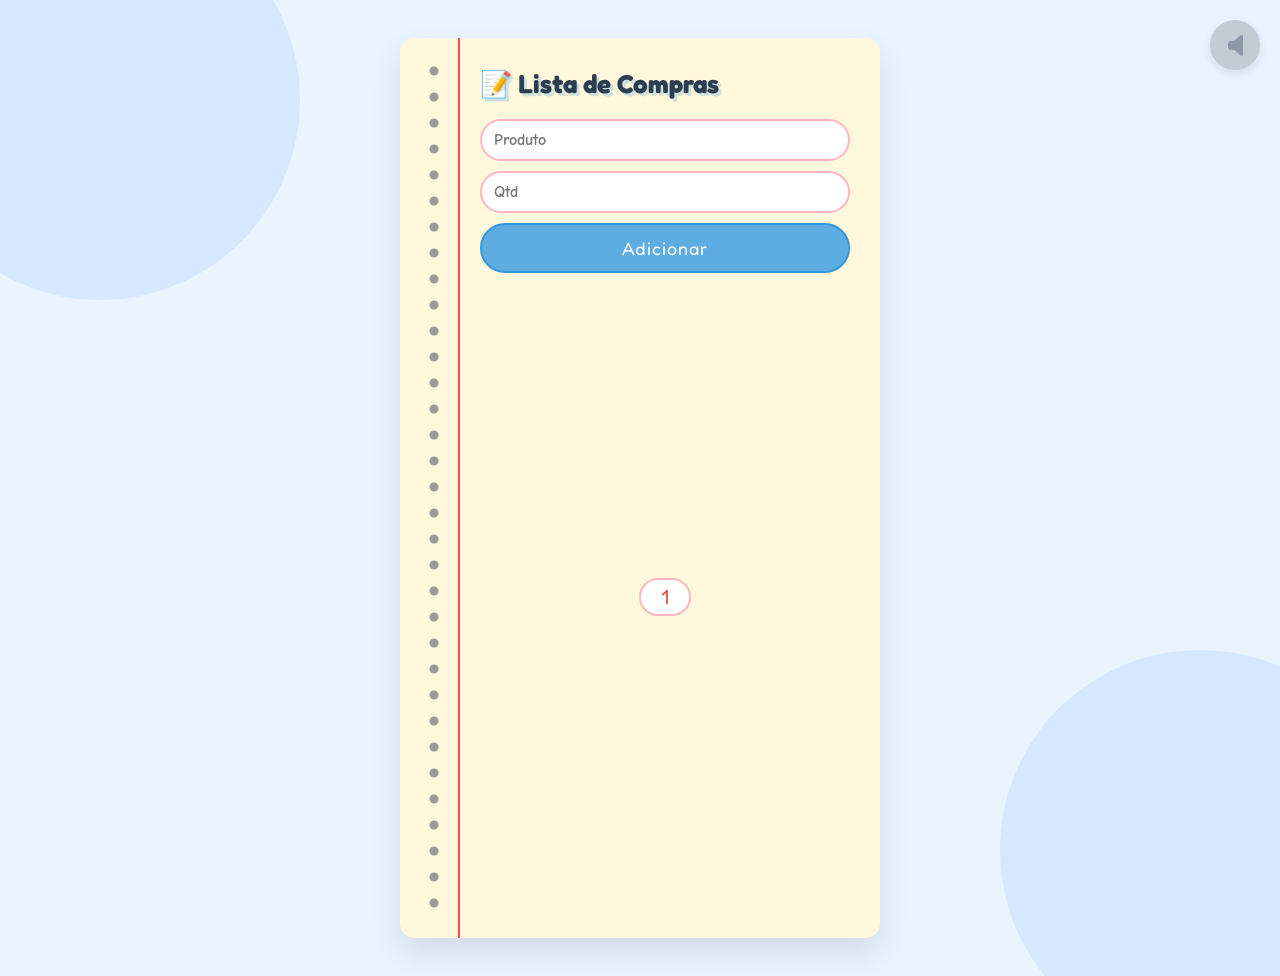
==== index.html @ d122a4f8 "adicionando musica a pagina e colocando um bloqueio nas animações, para somente o item selecionado s" ====
<!DOCTYPE html>
<html lang="pt-br">
<head>
    <meta charset="UTF-8">
    <meta name="viewport" content="width=device-width, initial-scale=1.0">
    <title>Lista de Compras</title>

    <link rel="stylesheet" href="style.css">

    <link rel="stylesheet" href="https://cdnjs.cloudflare.com/ajax/libs/font-awesome/6.5.0/css/all.min.css">
</head>

<body>

<!-- Controle de música -->
<div class="controle-musica" id="controleMusica">
    <i class="fa-solid fa-music" id="iconeMusica"></i>
    <div class="tooltip">Clique para ligar/desligar a música</div>
</div>

<div class="container">

    <h2>📝 Lista de Compras</h2>

    <div class="input-area">
        <input type="text" id="nome" placeholder="Produto">
        <input type="number" id="quantidade" placeholder="Qtd" min="1">
        <button class="btn-adicionar" onclick="adicionarItem()">Adicionar</button>
        <div id="erro" class="erro"></div>
    </div>

    <ul id="lista"></ul>

    <div class="numero-pagina" id="numeroPagina">1</div>

    <!-- Setas separadas -->
    <div class="setas-container">
        <div class="voltar-pagina" id="btnVoltar" onclick="paginaAnterior()">
            <i class="fa-solid fa-circle-arrow-left"></i>
        </div>
        <div class="virar-pagina" id="btnAvancar" onclick="proximaPagina()">
            <i class="fa-solid fa-circle-arrow-right"></i>
        </div>
    </div>

</div>

<!-- Áudio (escondido) -->
<audio id="musicaFundo" loop>
    <source src="https://www.soundhelix.com/examples/mp3/SoundHelix-Song-1.mp3" type="audio/mpeg">
    <!-- Fallback caso não carregue -->
    Seu navegador não suporta áudio.
</audio>

<script src="script.js"></script>
</body>
</html>
---- style.css ----
/* Importando fonte cartoon */
@import url('https://fonts.googleapis.com/css2?family=Fredoka+One&family=Comic+Neue:wght@400;700&display=swap');

body{
    font-family: 'Comic Neue', 'Fredoka One', cursive, sans-serif;
    display: flex;
    justify-content: center;
    padding: 30px 15px;
    min-height: 100vh;
    background-color: #eaf4ff;
    position: relative;
    overflow-x: hidden;
}

/* Controle de música */
.controle-musica {
    position: fixed;
    top: 20px;
    right: 20px;
    width: 50px;
    height: 50px;
    background-color: #5dade2;
    border-radius: 50%;
    display: flex;
    align-items: center;
    justify-content: center;
    cursor: pointer;
    z-index: 1000;
    box-shadow: 0 4px 10px rgba(0,0,0,0.2);
    transition: all 0.3s ease;
}

.controle-musica:hover {
    transform: scale(1.1);
    background-color: #3498db;
}

.controle-musica i {
    color: white;
    font-size: 24px;
}

.controle-musica .tooltip {
    position: absolute;
    top: 60px;
    right: 0;
    background-color: #2c3e50;
    color: white;
    padding: 8px 12px;
    border-radius: 20px;
    font-size: 14px;
    white-space: nowrap;
    opacity: 0;
    visibility: hidden;
    transition: all 0.3s ease;
    pointer-events: none;
    font-family: 'Comic Neue', cursive;
    box-shadow: 0 4px 10px rgba(0,0,0,0.2);
}

.controle-musica:hover .tooltip {
    opacity: 1;
    visibility: visible;
    top: 70px;
}

/* BOLAS */
body::before,
body::after{
    content: "";
    position: fixed;
    width: 400px;
    height: 400px;
    background: rgba(100,170,255,0.15);
    border-radius: 50%;
    z-index: -1;
    animation: flutuar 8s ease-in-out infinite alternate;
}

body::before{
    top: -100px;
    left: -100px;
}

body::after{
    bottom: -150px;
    right: -120px;
    animation-delay: 2s;
}

@keyframes flutuar{
    from{ transform: translateY(0px); }
    to{ transform: translateY(30px); }
}

/* CADERNO */
.container{
    background: #fff8dc;
    width: 480px;
    max-width: 100%;
    padding: 25px 30px 15px 80px;
    border-radius: 15px;
    box-shadow: 0 15px 30px rgba(0,0,0,0.1);
    position: relative;
    box-sizing: border-box;
}

/* ESPIRAL REDONDA */
.container::before{
    content: "";
    position: absolute;
    left: 25px;
    top: 20px;
    bottom: 20px;
    width: 18px;
    background: radial-gradient(circle at center, #999 4px, transparent 5px);
    background-size: 18px 26px;
}

/* LINHA VERMELHA */
.container::after{
    content: "";
    position: absolute;
    left: 58px;
    top: 0;
    bottom: 0;
    width: 2px;
    background: #ff4d4d;
}

h2 {
    font-family: 'Fredoka One', cursive;
    color: #2c3e50;
    font-size: 26px;
    margin-top: 5px;
    margin-bottom: 20px;
    text-shadow: 3px 3px 0 rgba(93, 173, 226, 0.3);
}

.input-area{
    display: flex;
    flex-direction: column;
    gap: 10px;
    margin-bottom: 15px;
}

input{
    padding: 10px 12px;
    border-radius: 50px;
    border: 2px solid #ffb6c1;
    font-family: 'Comic Neue', cursive;
    font-size: 16px;
    font-weight: bold;
    background-color: white;
    transition: border-color 0.3s;
}

input:focus {
    border-color: #5dade2;
    outline: none;
    box-shadow: 0 0 0 3px rgba(93, 173, 226, 0.2);
}

.btn-adicionar{
    background: #5dade2;
    color: white;
    border: none;
    padding: 12px;
    border-radius: 50px;
    cursor: pointer;
    font-family: 'Fredoka One', cursive;
    font-size: 18px;
    letter-spacing: 1px;
    transition: all 0.3s;
    border: 2px solid #3498db;
}

.btn-adicionar:hover{
    background: #3498db;
    transform: scale(1.02);
}

.erro{
    display: none;
    padding: 8px 15px;
    border-radius: 50px;
    background-color: #ffe6e6;
    color: #cc0000;
    font-weight: bold;
    font-size: 14px;
}

/* LISTA */
ul{
    list-style: none;
    padding: 0;
    margin: 0 0 5px 0;
    min-height: 280px;
}

li{
    display: flex;
    align-items: center;
    gap: 8px;
    padding: 8px 0;
    border-bottom: 2px dashed #ffb6c1;
    transition: all 0.3s ease;
}

/* Checkbox customizado */
.checkbox-wrapper {
    display: flex;
    align-items: center;
    justify-content: center;
    margin-right: 5px;
}

.checkbox-wrapper input[type="checkbox"] {
    width: 22px;
    height: 22px;
    cursor: pointer;
    accent-color: #5dade2;
    transform: scale(1.1);
}

.nome-produto{
    flex: 1;
    font-family: 'Comic Neue', cursive;
    font-size: 18px;
    font-weight: bold;
    color: #2c3e50;
    padding: 2px 0;
    transition: all 0.3s ease;
}

/* Animação individual para item riscado */
.item-riscado .nome-produto {
    text-decoration: line-through;
    text-decoration-color: #e74c3c;
    text-decoration-thickness: 3px;
    color: #95a5a6;
    animation: riscarIndividual 0.3s ease;
}

@keyframes riscarIndividual {
    0% {
        text-decoration: none;
        color: #2c3e50;
    }
    50% {
        transform: scale(0.95);
    }
    100% {
        text-decoration: line-through;
        text-decoration-color: #e74c3c;
        text-decoration-thickness: 3px;
        color: #95a5a6;
    }
}

.quantidade{
    min-width: 50px;
    text-align: right;
    font-family: 'Fredoka One', cursive;
    font-size: 20px;
    color: #e67e22;
    background-color: #fff0e0;
    padding: 4px 10px;
    border-radius: 30px;
    margin: 0 5px;
}

/* Inputs de edição */
.input-edicao-nome {
    flex: 1;
    padding: 8px 12px;
    border: 2px solid #5dade2;
    border-radius: 30px;
    font-family: 'Comic Neue', cursive;
    font-size: 18px;
    font-weight: bold;
    height: 40px;
    box-sizing: border-box;
}

.input-edicao-qtd {
    width: 70px;
    padding: 8px 12px;
    border: 2px solid #5dade2;
    border-radius: 30px;
    font-family: 'Fredoka One', cursive;
    font-size: 18px;
    text-align: center;
    height: 40px;
    box-sizing: border-box;
}

/* ÍCONES */
.botao-editar,
.botao-remover,
.botao-confirmar {
    background: none;
    border: none;
    padding: 0 5px;
    font-size: 20px;
    cursor: pointer;
    transition: all 0.2s;
}

.botao-editar{
    color: #5dade2;
}

.botao-remover{
    color: #e74c3c;
}

.botao-confirmar {
    color: #27ae60;
}

.botao-editar:hover,
.botao-remover:hover,
.botao-confirmar:hover{
    transform: scale(1.3) rotate(5deg);
}

/* Área de paginação */
.numero-pagina{
    text-align: center;
    margin: 5px 0;
    font-family: 'Fredoka One', cursive;
    font-size: 20px;
    color: #e74c3c;
    background-color: white;
    display: inline-block;
    padding: 5px 20px;
    border-radius: 50px;
    border: 2px solid #ffb6c1;
    position: relative;
    left: 50%;
    transform: translateX(-50%);
}

/* Container das setas - separadas */
.setas-container {
    display: flex;
    justify-content: space-between;
    align-items: center;
    width: 100%;
    margin-top: 10px;
    padding: 0 10px;
    box-sizing: border-box;
}

.virar-pagina,
.voltar-pagina{
    cursor: pointer;
    font-size: 45px;
    color: #e74c3c;
    transition: all 0.2s;
    line-height: 1;
}

.virar-pagina:hover,
.voltar-pagina:hover{
    transform: scale(1.2);
    color: #c0392b;
}

.virar-pagina i,
.voltar-pagina i{
    filter: drop-shadow(2px 2px 0 rgba(0,0,0,0.1));
}

/* Remove o display none padrão das setas */
#btnVoltar, #btnAvancar {
    display: flex;
    align-items: center;
    justify-content: center;
}

/* Classe para música desligada */
.musica-desligada {
    opacity: 0.5;
    background-color: #95a5a6 !important;
}

.musica-desligada i {
    color: #2c3e50;
}
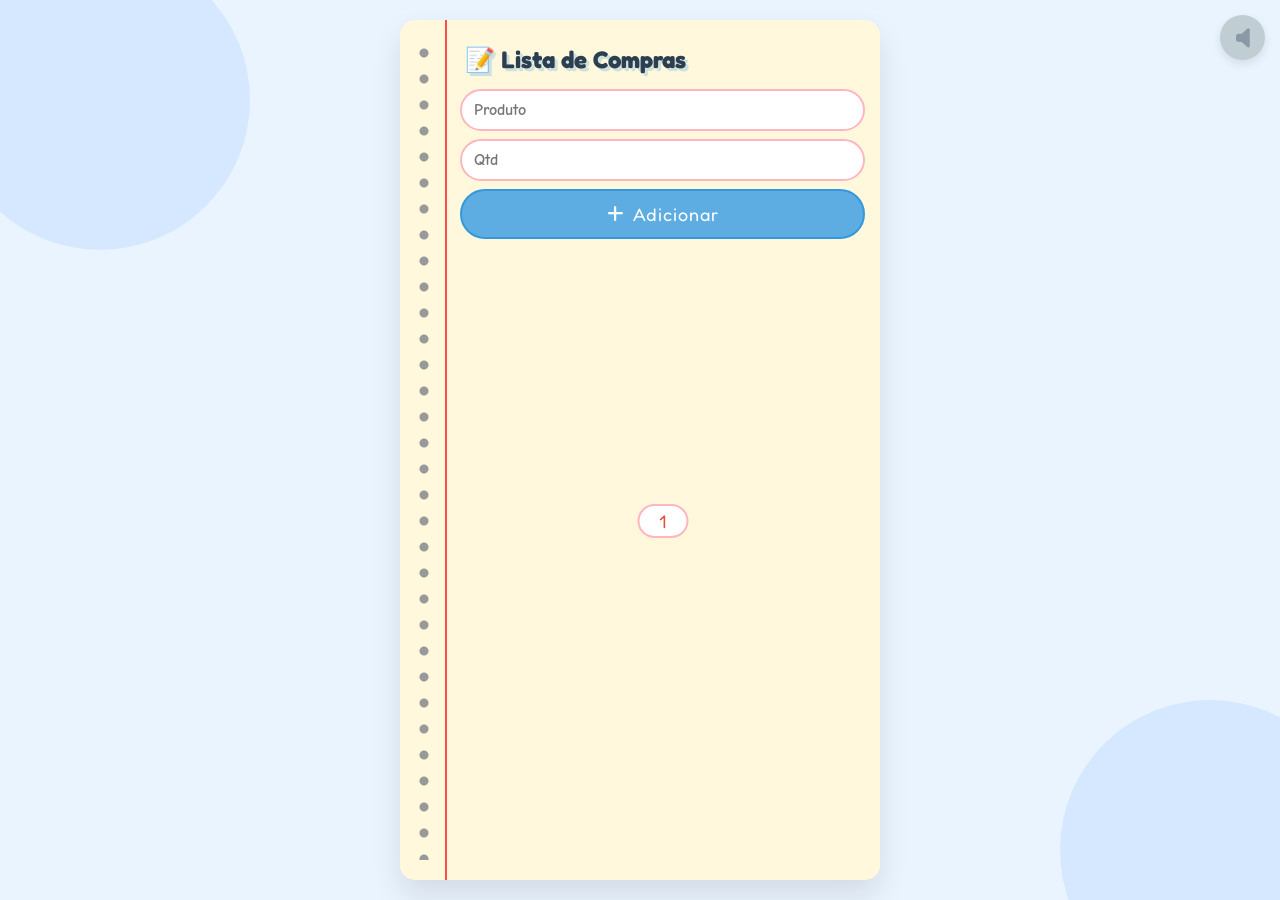
==== commit 694b753e: "adicionando efeitos sonoros ao clicar nos botões e ajuistando para mobbile" ====
--- a/index.html
+++ b/index.html
@@ -2,7 +2,7 @@
 <html lang="pt-br">
 <head>
     <meta charset="UTF-8">
-    <meta name="viewport" content="width=device-width, initial-scale=1.0">
+    <meta name="viewport" content="width=device-width, initial-scale=1.0, maximum-scale=1.0, user-scalable=yes">
     <title>Lista de Compras</title>
 
     <link rel="stylesheet" href="style.css">
@@ -23,9 +23,11 @@
     <h2>📝 Lista de Compras</h2>
 
     <div class="input-area">
-        <input type="text" id="nome" placeholder="Produto">
-        <input type="number" id="quantidade" placeholder="Qtd" min="1">
-        <button class="btn-adicionar" onclick="adicionarItem()">Adicionar</button>
+        <input type="text" id="nome" placeholder="Produto" maxlength="30">
+        <input type="number" id="quantidade" placeholder="Qtd" min="1" max="999">
+        <button class="btn-adicionar" onclick="adicionarItem()">
+            <i class="fa-solid fa-plus"></i> Adicionar
+        </button>
         <div id="erro" class="erro"></div>
     </div>
 
@@ -45,11 +47,31 @@
 
 </div>
 
-<!-- Áudio (escondido) -->
-<audio id="musicaFundo" loop>
+<!-- Áudios -->
+<audio id="somAdicionar" preload="auto">
+    <source src="sons/adicionar.mp3" type="audio/mpeg">
+</audio>
+<audio id="somEditar" preload="auto">
+    <source src="sons/editar.mp3" type="audio/mpeg">
+</audio>
+<audio id="somSalvar" preload="auto">
+    <source src="sons/salvar.mp3" type="audio/mpeg">
+</audio>
+<audio id="somExcluir" preload="auto">
+    <source src="sons/excluir.mp3" type="audio/mpeg">
+</audio>
+<audio id="somRiscar" preload="auto">
+    <source src="sons/riscar.mp3" type="audio/mpeg">
+</audio>
+<audio id="somPagina" preload="auto">
+    <source src="sons/pagina.mp3" type="audio/mpeg">
+</audio>
+
+<!-- Música de fundo -->
+<audio id="musicaFundo" loop preload="auto">
+    <source src="sons/musica-fundo.mp3" type="audio/mpeg">
+    <!-- Fallback: música online -->
     <source src="https://www.soundhelix.com/examples/mp3/SoundHelix-Song-1.mp3" type="audio/mpeg">
-    <!-- Fallback caso não carregue -->
-    Seu navegador não suporta áudio.
 </audio>
 
 <script src="script.js"></script>
--- a/style.css
+++ b/style.css
@@ -1,24 +1,30 @@
 /* Importando fonte cartoon */
 @import url('https://fonts.googleapis.com/css2?family=Fredoka+One&family=Comic+Neue:wght@400;700&display=swap');
 
+* {
+    box-sizing: border-box;
+    -webkit-tap-highlight-color: transparent; /* Remove highlight no mobile */
+}
+
 body{
     font-family: 'Comic Neue', 'Fredoka One', cursive, sans-serif;
     display: flex;
     justify-content: center;
-    padding: 30px 15px;
+    padding: 20px 10px;
     min-height: 100vh;
     background-color: #eaf4ff;
     position: relative;
     overflow-x: hidden;
+    margin: 0;
 }
 
 /* Controle de música */
 .controle-musica {
     position: fixed;
-    top: 20px;
-    right: 20px;
-    width: 50px;
-    height: 50px;
+    top: 15px;
+    right: 15px;
+    width: 45px;
+    height: 45px;
     background-color: #5dade2;
     border-radius: 50%;
     display: flex;
@@ -30,14 +36,13 @@
     transition: all 0.3s ease;
 }
 
-.controle-musica:hover {
-    transform: scale(1.1);
-    background-color: #3498db;
+.controle-musica:active {
+    transform: scale(0.95);
 }
 
 .controle-musica i {
     color: white;
-    font-size: 24px;
+    font-size: 22px;
 }
 
 .controle-musica .tooltip {
@@ -46,9 +51,9 @@
     right: 0;
     background-color: #2c3e50;
     color: white;
-    padding: 8px 12px;
+    padding: 6px 10px;
     border-radius: 20px;
-    font-size: 14px;
+    font-size: 12px;
     white-space: nowrap;
     opacity: 0;
     visibility: hidden;
@@ -69,8 +74,8 @@
 body::after{
     content: "";
     position: fixed;
-    width: 400px;
-    height: 400px;
+    width: 300px;
+    height: 300px;
     background: rgba(100,170,255,0.15);
     border-radius: 50%;
     z-index: -1;
@@ -78,13 +83,13 @@
 }
 
 body::before{
-    top: -100px;
-    left: -100px;
+    top: -50px;
+    left: -50px;
 }
 
 body::after{
-    bottom: -150px;
-    right: -120px;
+    bottom: -100px;
+    right: -80px;
     animation-delay: 2s;
 }
 
@@ -96,20 +101,21 @@
 /* CADERNO */
 .container{
     background: #fff8dc;
-    width: 480px;
-    max-width: 100%;
-    padding: 25px 30px 15px 80px;
+    width: 100%;
+    max-width: 480px;
+    padding: 20px 15px 5px 60px;
     border-radius: 15px;
     box-shadow: 0 15px 30px rgba(0,0,0,0.1);
     position: relative;
     box-sizing: border-box;
-}
-
-/* ESPIRAL REDONDA */
+    margin: 0 auto;
+}
+
+/* ESPIRAL REDONDA - ajustada para mobile */
 .container::before{
     content: "";
     position: absolute;
-    left: 25px;
+    left: 15px;
     top: 20px;
     bottom: 20px;
     width: 18px;
@@ -117,11 +123,11 @@
     background-size: 18px 26px;
 }
 
-/* LINHA VERMELHA */
+/* LINHA VERMELHA - ajustada para mobile */
 .container::after{
     content: "";
     position: absolute;
-    left: 58px;
+    left: 45px;
     top: 0;
     bottom: 0;
     width: 2px;
@@ -131,17 +137,19 @@
 h2 {
     font-family: 'Fredoka One', cursive;
     color: #2c3e50;
-    font-size: 26px;
+    font-size: 24px;
     margin-top: 5px;
-    margin-bottom: 20px;
+    margin-bottom: 15px;
     text-shadow: 3px 3px 0 rgba(93, 173, 226, 0.3);
+    padding-left: 5px;
 }
 
 .input-area{
     display: flex;
     flex-direction: column;
-    gap: 10px;
+    gap: 8px;
     margin-bottom: 15px;
+    width: 100%;
 }
 
 input{
@@ -153,12 +161,26 @@
     font-weight: bold;
     background-color: white;
     transition: border-color 0.3s;
+    width: 100%;
+    max-width: 100%;
+    -webkit-appearance: none;
+    appearance: none;
 }
 
 input:focus {
     border-color: #5dade2;
     outline: none;
     box-shadow: 0 0 0 3px rgba(93, 173, 226, 0.2);
+}
+
+/* Remove setas do input number no mobile */
+input[type=number]::-webkit-inner-spin-button,
+input[type=number]::-webkit-outer-spin-button {
+    -webkit-appearance: none;
+    margin: 0;
+}
+input[type=number] {
+    -moz-appearance: textfield;
 }
 
 .btn-adicionar{
@@ -173,11 +195,16 @@
     letter-spacing: 1px;
     transition: all 0.3s;
     border: 2px solid #3498db;
-}
-
-.btn-adicionar:hover{
+    display: flex;
+    align-items: center;
+    justify-content: center;
+    gap: 8px;
+    width: 100%;
+}
+
+.btn-adicionar:active {
+    transform: scale(0.98);
     background: #3498db;
-    transform: scale(1.02);
 }
 
 .erro{
@@ -188,6 +215,7 @@
     color: #cc0000;
     font-weight: bold;
     font-size: 14px;
+    word-break: break-word;
 }
 
 /* LISTA */
@@ -195,16 +223,19 @@
     list-style: none;
     padding: 0;
     margin: 0 0 5px 0;
-    min-height: 280px;
+    min-height: 240px;
+    width: 100%;
 }
 
 li{
     display: flex;
     align-items: center;
-    gap: 8px;
+    gap: 6px;
     padding: 8px 0;
     border-bottom: 2px dashed #ffb6c1;
     transition: all 0.3s ease;
+    width: 100%;
+    flex-wrap: nowrap;
 }
 
 /* Checkbox customizado */
@@ -212,7 +243,8 @@
     display: flex;
     align-items: center;
     justify-content: center;
-    margin-right: 5px;
+    flex-shrink: 0;
+    width: 28px;
 }
 
 .checkbox-wrapper input[type="checkbox"] {
@@ -220,26 +252,38 @@
     height: 22px;
     cursor: pointer;
     accent-color: #5dade2;
-    transform: scale(1.1);
+    margin: 0;
+    padding: 0;
+}
+
+/* Container do nome do produto com quebra de linha */
+.nome-container {
+    flex: 1;
+    min-width: 0; /* Importante para o text-overflow funcionar */
+    max-width: calc(100% - 150px); /* Espaço reservado para os outros elementos */
 }
 
 .nome-produto{
-    flex: 1;
     font-family: 'Comic Neue', cursive;
-    font-size: 18px;
+    font-size: 16px;
     font-weight: bold;
     color: #2c3e50;
     padding: 2px 0;
-    transition: all 0.3s ease;
+    display: block;
+    word-break: break-word; /* Quebra palavras longas */
+    overflow-wrap: break-word;
+    hyphens: auto;
+    line-height: 1.3;
+    max-width: 100%;
 }
 
 /* Animação individual para item riscado */
 .item-riscado .nome-produto {
     text-decoration: line-through;
     text-decoration-color: #e74c3c;
-    text-decoration-thickness: 3px;
+    text-decoration-thickness: 2px;
     color: #95a5a6;
-    animation: riscarIndividual 0.3s ease;
+    animation: riscarIndividual 0.2s ease;
 }
 
 @keyframes riscarIndividual {
@@ -247,52 +291,33 @@
         text-decoration: none;
         color: #2c3e50;
     }
-    50% {
-        transform: scale(0.95);
-    }
     100% {
         text-decoration: line-through;
         text-decoration-color: #e74c3c;
-        text-decoration-thickness: 3px;
+        text-decoration-thickness: 2px;
         color: #95a5a6;
     }
 }
 
 .quantidade{
-    min-width: 50px;
-    text-align: right;
+    min-width: 45px;
+    text-align: center;
     font-family: 'Fredoka One', cursive;
-    font-size: 20px;
+    font-size: 16px;
     color: #e67e22;
     background-color: #fff0e0;
-    padding: 4px 10px;
+    padding: 4px 6px;
     border-radius: 30px;
-    margin: 0 5px;
-}
-
-/* Inputs de edição */
-.input-edicao-nome {
-    flex: 1;
-    padding: 8px 12px;
-    border: 2px solid #5dade2;
-    border-radius: 30px;
-    font-family: 'Comic Neue', cursive;
-    font-size: 18px;
-    font-weight: bold;
-    height: 40px;
-    box-sizing: border-box;
-}
-
-.input-edicao-qtd {
-    width: 70px;
-    padding: 8px 12px;
-    border: 2px solid #5dade2;
-    border-radius: 30px;
-    font-family: 'Fredoka One', cursive;
-    font-size: 18px;
-    text-align: center;
-    height: 40px;
-    box-sizing: border-box;
+    flex-shrink: 0;
+    white-space: nowrap;
+}
+
+/* Container dos botões */
+.botoes-container {
+    display: flex;
+    gap: 4px;
+    flex-shrink: 0;
+    margin-left: auto;
 }
 
 /* ÍCONES */
@@ -301,28 +326,73 @@
 .botao-confirmar {
     background: none;
     border: none;
-    padding: 0 5px;
-    font-size: 20px;
+    padding: 6px;
+    font-size: 18px;
     cursor: pointer;
     transition: all 0.2s;
+    border-radius: 50%;
+    width: 36px;
+    height: 36px;
+    display: flex;
+    align-items: center;
+    justify-content: center;
+    flex-shrink: 0;
 }
 
 .botao-editar{
     color: #5dade2;
+    background-color: rgba(93, 173, 226, 0.1);
 }
 
 .botao-remover{
     color: #e74c3c;
+    background-color: rgba(231, 76, 60, 0.1);
 }
 
 .botao-confirmar {
     color: #27ae60;
-}
-
-.botao-editar:hover,
-.botao-remover:hover,
-.botao-confirmar:hover{
-    transform: scale(1.3) rotate(5deg);
+    background-color: rgba(39, 174, 96, 0.1);
+}
+
+.botao-editar:active,
+.botao-remover:active,
+.botao-confirmar:active {
+    transform: scale(0.9);
+    background-color: rgba(0,0,0,0.1);
+}
+
+/* Modo de edição */
+li.editando {
+    background-color: rgba(93, 173, 226, 0.1);
+    border-radius: 8px;
+    padding: 6px;
+    gap: 6px;
+}
+
+.input-edicao-nome {
+    flex: 1;
+    min-width: 0; /* Importante para não vazar */
+    padding: 8px 10px;
+    border: 2px solid #5dade2;
+    border-radius: 30px;
+    font-family: 'Comic Neue', cursive;
+    font-size: 16px;
+    font-weight: bold;
+    height: 40px;
+    width: auto;
+    max-width: calc(100% - 100px); /* Reserva espaço para o botão e input qtd */
+}
+
+.input-edicao-qtd {
+    width: 60px;
+    padding: 8px 5px;
+    border: 2px solid #5dade2;
+    border-radius: 30px;
+    font-family: 'Fredoka One', cursive;
+    font-size: 16px;
+    text-align: center;
+    height: 40px;
+    flex-shrink: 0;
 }
 
 /* Área de paginação */
@@ -330,54 +400,51 @@
     text-align: center;
     margin: 5px 0;
     font-family: 'Fredoka One', cursive;
-    font-size: 20px;
+    font-size: 18px;
     color: #e74c3c;
     background-color: white;
     display: inline-block;
-    padding: 5px 20px;
+    padding: 4px 20px;
     border-radius: 50px;
     border: 2px solid #ffb6c1;
     position: relative;
     left: 50%;
     transform: translateX(-50%);
-}
-
-/* Container das setas - separadas */
+    white-space: nowrap;
+}
+
+/* Container das setas */
 .setas-container {
     display: flex;
     justify-content: space-between;
     align-items: center;
     width: 100%;
-    margin-top: 10px;
-    padding: 0 10px;
+    margin-top: 5px;
+    margin-bottom: 0;
+    padding: 0 5px;
     box-sizing: border-box;
 }
 
 .virar-pagina,
 .voltar-pagina{
     cursor: pointer;
-    font-size: 45px;
+    font-size: 42px;
     color: #e74c3c;
     transition: all 0.2s;
     line-height: 1;
-}
-
-.virar-pagina:hover,
-.voltar-pagina:hover{
-    transform: scale(1.2);
+    flex-shrink: 0;
+}
+
+.virar-pagina:active,
+.voltar-pagina:active{
+    transform: scale(0.9);
     color: #c0392b;
 }
 
 .virar-pagina i,
 .voltar-pagina i{
     filter: drop-shadow(2px 2px 0 rgba(0,0,0,0.1));
-}
-
-/* Remove o display none padrão das setas */
-#btnVoltar, #btnAvancar {
-    display: flex;
-    align-items: center;
-    justify-content: center;
+    display: block;
 }
 
 /* Classe para música desligada */
@@ -388,4 +455,38 @@
 
 .musica-desligada i {
     color: #2c3e50;
+}
+
+/* Media query para mobile muito pequeno */
+@media (max-width: 380px) {
+    .container {
+        padding: 15px 10px 5px 50px;
+    }
+    
+    .container::before {
+        left: 10px;
+    }
+    
+    .container::after {
+        left: 35px;
+    }
+    
+    .quantidade {
+        min-width: 40px;
+        font-size: 14px;
+        padding: 3px 4px;
+    }
+    
+    .botao-editar,
+    .botao-remover,
+    .botao-confirmar {
+        width: 32px;
+        height: 32px;
+        font-size: 16px;
+        padding: 4px;
+    }
+    
+    .input-edicao-qtd {
+        width: 50px;
+    }
 }
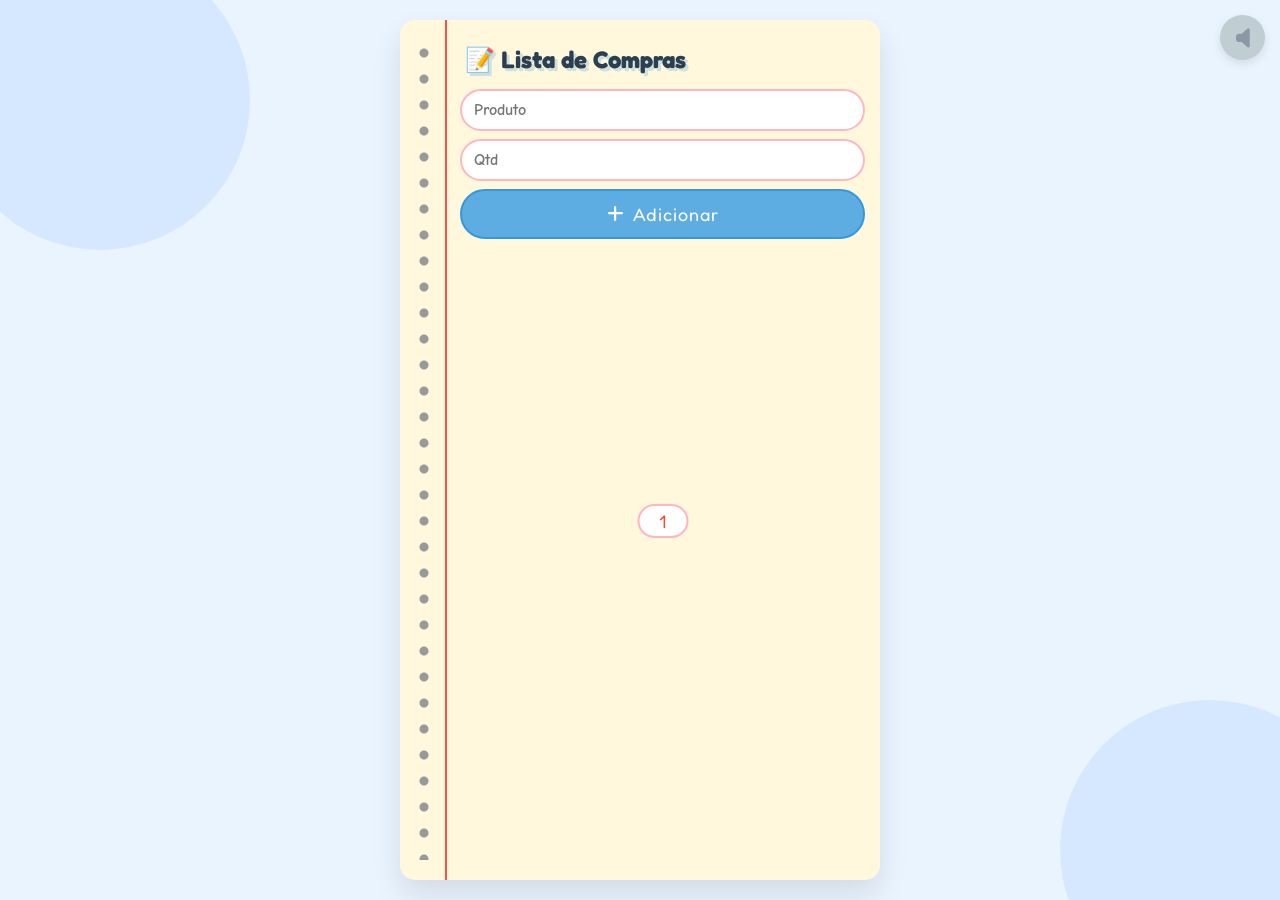
==== commit 402b9d2e: "musica correta" ====
--- a/index.html
+++ b/index.html
@@ -71,7 +71,7 @@
 <audio id="musicaFundo" loop preload="auto">
     <source src="sons/musica-fundo.mp3" type="audio/mpeg">
     <!-- Fallback: música online -->
-    <source src="https://www.soundhelix.com/examples/mp3/SoundHelix-Song-1.mp3" type="audio/mpeg">
+    <source src="samuelfrancomusica-tema-jazzistico-feliz-150807.mp3" type="audio/mpeg">
 </audio>
 
 <script src="script.js"></script>
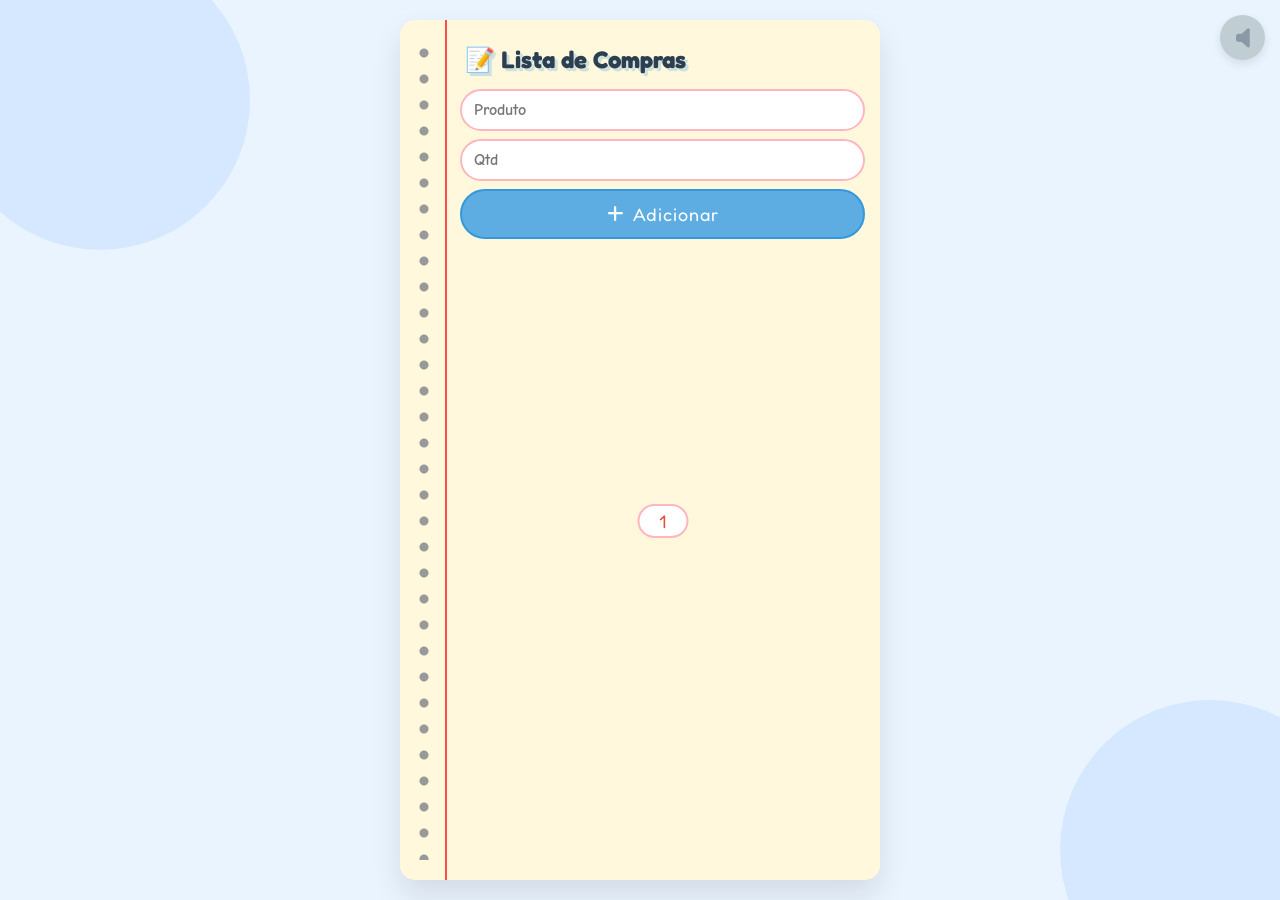
==== commit 748e19de: "adicionando som nas setas e nos botões corretamente, mudando o check que nao estava indo" ====
--- a/index.html
+++ b/index.html
@@ -50,27 +50,32 @@
 <!-- Áudios -->
 <audio id="somAdicionar" preload="auto">
     <source src="sons/adicionar.mp3" type="audio/mpeg">
+    <source src="https://www.soundhelix.com/examples/mp3/SoundHelix-Song-1.mp3" type="audio/mpeg">
 </audio>
 <audio id="somEditar" preload="auto">
     <source src="sons/editar.mp3" type="audio/mpeg">
+    <source src="https://www.soundhelix.com/examples/mp3/SoundHelix-Song-1.mp3" type="audio/mpeg">
 </audio>
 <audio id="somSalvar" preload="auto">
     <source src="sons/salvar.mp3" type="audio/mpeg">
+    <source src="https://www.soundhelix.com/examples/mp3/SoundHelix-Song-1.mp3" type="audio/mpeg">
 </audio>
 <audio id="somExcluir" preload="auto">
     <source src="sons/excluir.mp3" type="audio/mpeg">
+    <source src="https://www.soundhelix.com/examples/mp3/SoundHelix-Song-1.mp3" type="audio/mpeg">
 </audio>
 <audio id="somRiscar" preload="auto">
     <source src="sons/riscar.mp3" type="audio/mpeg">
+    <source src="https://www.soundhelix.com/examples/mp3/SoundHelix-Song-1.mp3" type="audio/mpeg">
 </audio>
 <audio id="somPagina" preload="auto">
     <source src="sons/pagina.mp3" type="audio/mpeg">
+    <source src="https://www.soundhelix.com/examples/mp3/SoundHelix-Song-1.mp3" type="audio/mpeg">
 </audio>
 
 <!-- Música de fundo -->
 <audio id="musicaFundo" loop preload="auto">
     <source src="sons/musica-fundo.mp3" type="audio/mpeg">
-    <!-- Fallback: música online -->
     <source src="samuelfrancomusica-tema-jazzistico-feliz-150807.mp3" type="audio/mpeg">
 </audio>
 
--- a/style.css
+++ b/style.css
@@ -3,7 +3,7 @@
 
 * {
     box-sizing: border-box;
-    -webkit-tap-highlight-color: transparent; /* Remove highlight no mobile */
+    -webkit-tap-highlight-color: transparent;
 }
 
 body{
@@ -111,7 +111,7 @@
     margin: 0 auto;
 }
 
-/* ESPIRAL REDONDA - ajustada para mobile */
+/* ESPIRAL REDONDA */
 .container::before{
     content: "";
     position: absolute;
@@ -123,7 +123,7 @@
     background-size: 18px 26px;
 }
 
-/* LINHA VERMELHA - ajustada para mobile */
+/* LINHA VERMELHA */
 .container::after{
     content: "";
     position: absolute;
@@ -163,8 +163,6 @@
     transition: border-color 0.3s;
     width: 100%;
     max-width: 100%;
-    -webkit-appearance: none;
-    appearance: none;
 }
 
 input:focus {
@@ -173,7 +171,7 @@
     box-shadow: 0 0 0 3px rgba(93, 173, 226, 0.2);
 }
 
-/* Remove setas do input number no mobile */
+/* Remove setas do input number */
 input[type=number]::-webkit-inner-spin-button,
 input[type=number]::-webkit-outer-spin-button {
     -webkit-appearance: none;
@@ -238,29 +236,36 @@
     flex-wrap: nowrap;
 }
 
-/* Checkbox customizado */
+/* Checkbox customizado - CORRIGIDO */
 .checkbox-wrapper {
     display: flex;
     align-items: center;
     justify-content: center;
     flex-shrink: 0;
     width: 28px;
+    height: 28px;
 }
 
 .checkbox-wrapper input[type="checkbox"] {
     width: 22px;
     height: 22px;
     cursor: pointer;
-    accent-color: #5dade2;
+    accent-color: #5dade2; /* Isso faz o checkbox ficar colorido quando marcado */
     margin: 0;
     padding: 0;
 }
 
-/* Container do nome do produto com quebra de linha */
+/* Fallback para navegadores que não suportam accent-color */
+.checkbox-wrapper input[type="checkbox"]:checked {
+    background-color: #5dade2;
+    border-color: #5dade2;
+}
+
+/* Container do nome do produto */
 .nome-container {
     flex: 1;
-    min-width: 0; /* Importante para o text-overflow funcionar */
-    max-width: calc(100% - 150px); /* Espaço reservado para os outros elementos */
+    min-width: 0;
+    max-width: calc(100% - 150px);
 }
 
 .nome-produto{
@@ -270,28 +275,27 @@
     color: #2c3e50;
     padding: 2px 0;
     display: block;
-    word-break: break-word; /* Quebra palavras longas */
+    word-break: break-word;
     overflow-wrap: break-word;
     hyphens: auto;
     line-height: 1.3;
-    max-width: 100%;
-}
-
-/* Animação individual para item riscado */
+}
+
+/* Animação para item riscado */
 .item-riscado .nome-produto {
     text-decoration: line-through;
     text-decoration-color: #e74c3c;
     text-decoration-thickness: 2px;
     color: #95a5a6;
-    animation: riscarIndividual 0.2s ease;
-}
-
-@keyframes riscarIndividual {
-    0% {
+    animation: riscar 0.2s ease;
+}
+
+@keyframes riscar {
+    from {
         text-decoration: none;
         color: #2c3e50;
     }
-    100% {
+    to {
         text-decoration: line-through;
         text-decoration-color: #e74c3c;
         text-decoration-thickness: 2px;
@@ -309,7 +313,6 @@
     padding: 4px 6px;
     border-radius: 30px;
     flex-shrink: 0;
-    white-space: nowrap;
 }
 
 /* Container dos botões */
@@ -371,7 +374,7 @@
 
 .input-edicao-nome {
     flex: 1;
-    min-width: 0; /* Importante para não vazar */
+    min-width: 0;
     padding: 8px 10px;
     border: 2px solid #5dade2;
     border-radius: 30px;
@@ -380,7 +383,6 @@
     font-weight: bold;
     height: 40px;
     width: auto;
-    max-width: calc(100% - 100px); /* Reserva espaço para o botão e input qtd */
 }
 
 .input-edicao-qtd {
@@ -410,7 +412,6 @@
     position: relative;
     left: 50%;
     transform: translateX(-50%);
-    white-space: nowrap;
 }
 
 /* Container das setas */
@@ -444,7 +445,6 @@
 .virar-pagina i,
 .voltar-pagina i{
     filter: drop-shadow(2px 2px 0 rgba(0,0,0,0.1));
-    display: block;
 }
 
 /* Classe para música desligada */
@@ -457,7 +457,7 @@
     color: #2c3e50;
 }
 
-/* Media query para mobile muito pequeno */
+/* Media query para mobile pequeno */
 @media (max-width: 380px) {
     .container {
         padding: 15px 10px 5px 50px;
